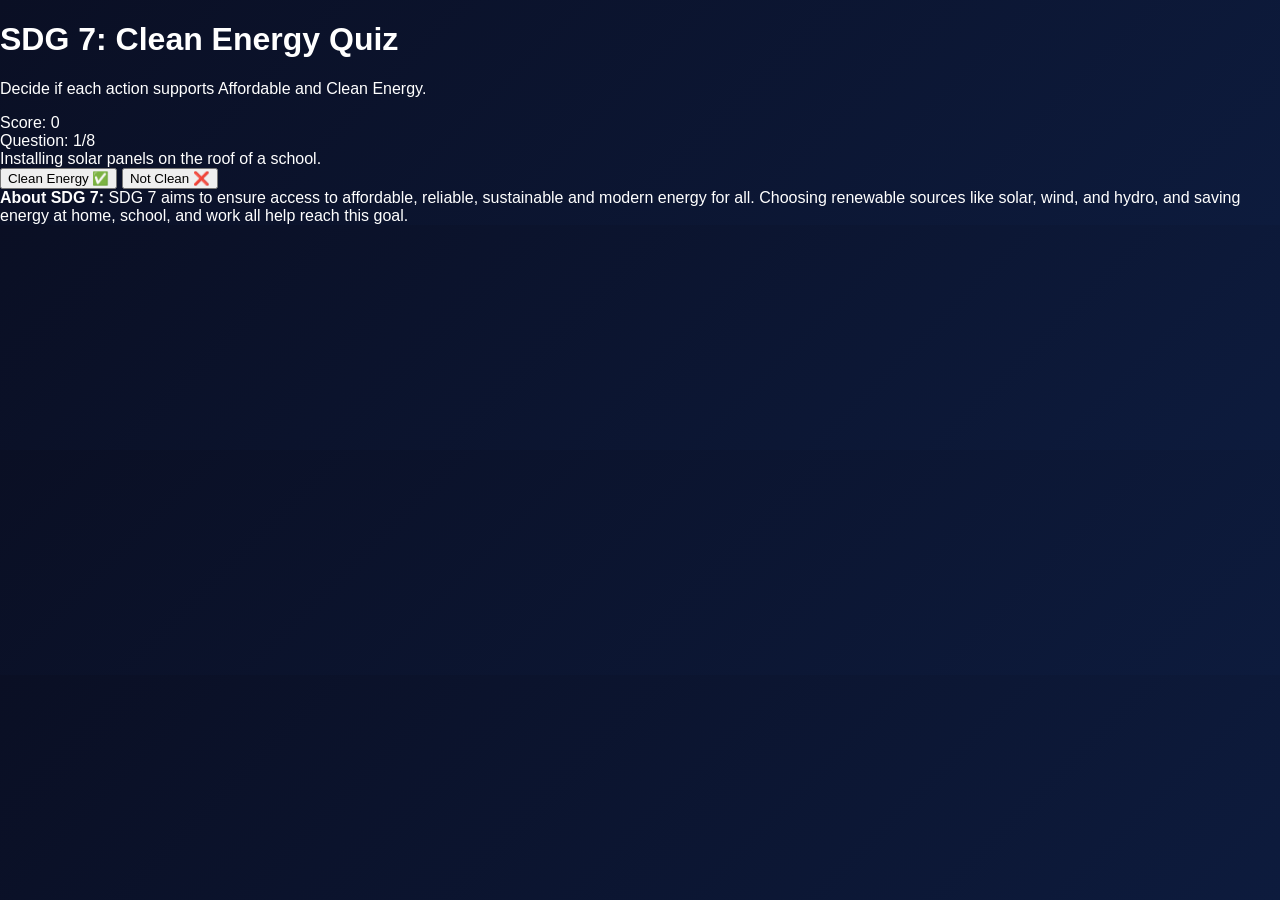
==== sdg7quiz.html @ f394c47e "Add files via upload" ====
<!DOCTYPE html>
<html lang="en">
<head>
  <meta charset="UTF-8" />
  <title>Advance Clean Energy Quiz</title>
  <link rel="stylesheet" href="style.css">
</head>
<body>
  <div class="game-container">
    <h1>SDG 7: Clean Energy Quiz</h1>
    <p class="sdg-tagline">
      Decide if each action supports <span class="highlight">Affordable and Clean Energy</span>.
    </p>

    <div class="status-bar">
      <div>Score: <span id="score">0</span></div>
      <div>Question: <span id="question-number">1</span>/<span id="total-questions">0</span></div>
    </div>

    <div class="progress-bar-wrapper">
      <div id="progress-bar" class="progress-bar"></div>
    </div>

    <div class="question-box">
      <div id="question-text" class="question-text">
        Loading question...
      </div>
    </div>

    <div class="buttons">
      <button class="btn-clean" id="btn-clean">Clean Energy ✅</button>
      <button class="btn-not-clean" id="btn-not-clean">Not Clean ❌</button>
    </div>

    <div id="feedback" class="feedback"></div>

    <button class="btn-restart" id="btn-restart" style="display:none;">Play Again</button>

    <div class="info-box">
      <strong>About SDG 7:</strong> SDG 7 aims to ensure access to affordable, reliable, sustainable and modern energy for all.
      Choosing renewable sources like solar, wind, and hydro, and saving energy at home, school, and work all help reach this goal.
    </div>
  </div>

  <script src="scriptsquiz.js"></script>
</body>
</html>
---- style.css ----
body {
    margin: 0;
    font-family: "Poppins", sans-serif;
    background: linear-gradient(135deg, #0a0f24, #0d1b3d);
    color: white;
}

.container {
    width: 90%;
    max-width: 900px;
    margin: auto;
    padding: 20px;
}

.profile-card, .skills-card, .source-card, .project-card {
    background: rgba(255, 255, 255, 0.08);
    border: 2px solid #4da6ff;
    border-radius: 15px;
    padding: 20px;
    margin-bottom: 25px;
    box-shadow: 0 0 15px #4da6ff;
    transition: 0.3s;
}

.profile-card:hover,
.skills-card:hover,
.source-card:hover,
.project-card:hover {
    transform: scale(1.02);
    box-shadow: 0 0 25px #66c2ff;
}

.profile-img {
    width: 150px;
    height: 150px;
    background: url("your-image.jpg") center/cover;
    border-radius: 50%;
    border: 4px solid #4da6ff;
    margin: auto;
}

.intro-box {
    margin-top: 15px;
    text-align: center;
}

.skills-card ul {
    list-style: none;
    padding: 0;
}

.skills-card li {
    margin: 10px 0;
}

.links a {
    display: inline-block;
    margin: 10px;
    padding: 10px 15px;
    background: #4da6ff;
    color: black;
    border-radius: 8px;
    text-decoration: none;
    font-weight: bold;
}

.links a:hover {
    background: #80cfff;
}

.project-link {
    display: inline-block;
    padding: 12px 20px;
    background: #4da6ff;
    color: black;
    border-radius: 10px;
    text-decoration: none;
    font-size: 18px;
    font-weight: bold;
}

.project-link:hover {
    background: #80cfff;
}
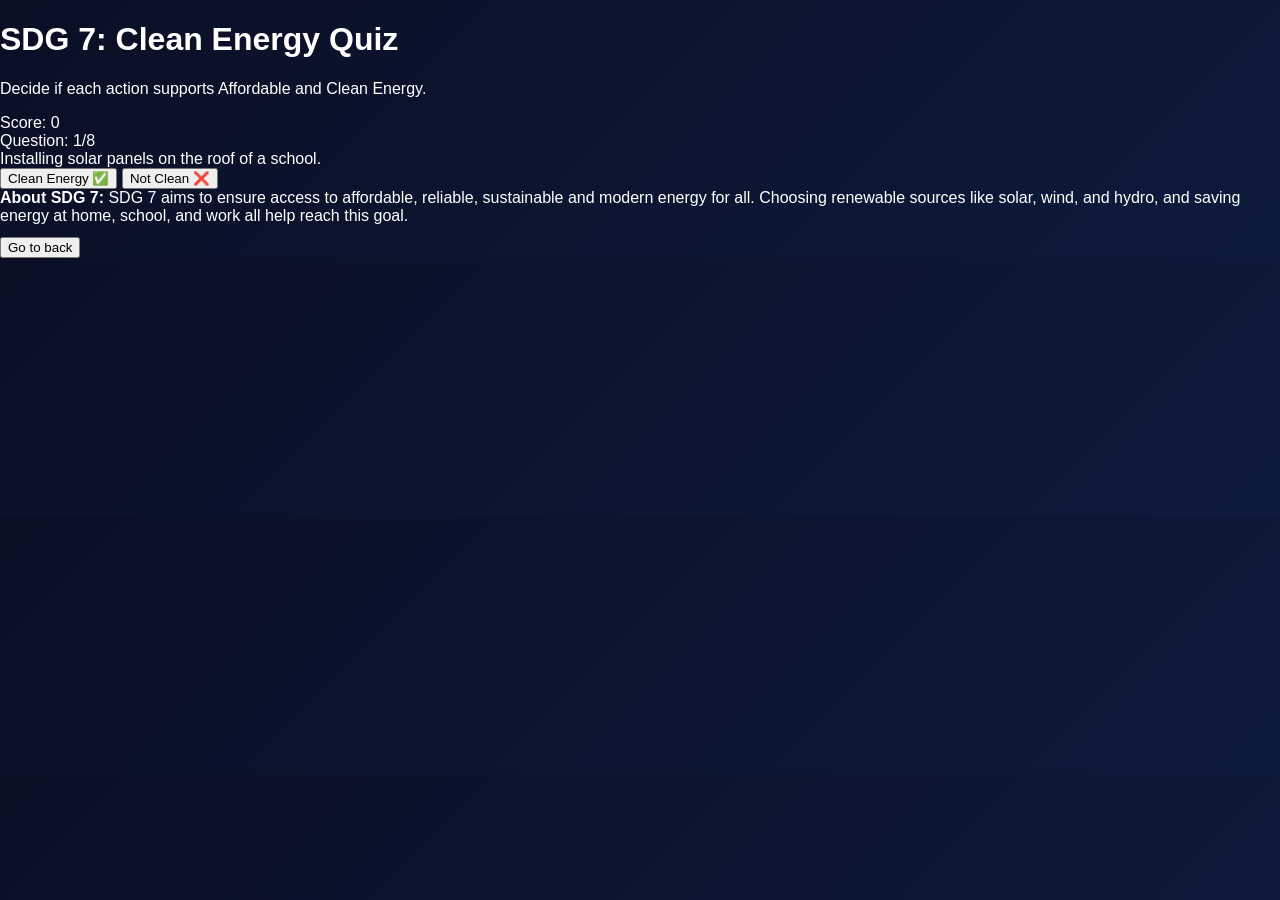
==== commit f2e681b9: "Add files via upload" ====
--- a/sdg7quiz.html
+++ b/sdg7quiz.html
@@ -42,6 +42,10 @@
     </div>
   </div>
 
+    <a href="index.html">
+      <button class="btn-restart" style="margin-top:12px;">Go to back</button>
+      </a>
+
   <script src="scriptsquiz.js"></script>
 </body>
 </html>
